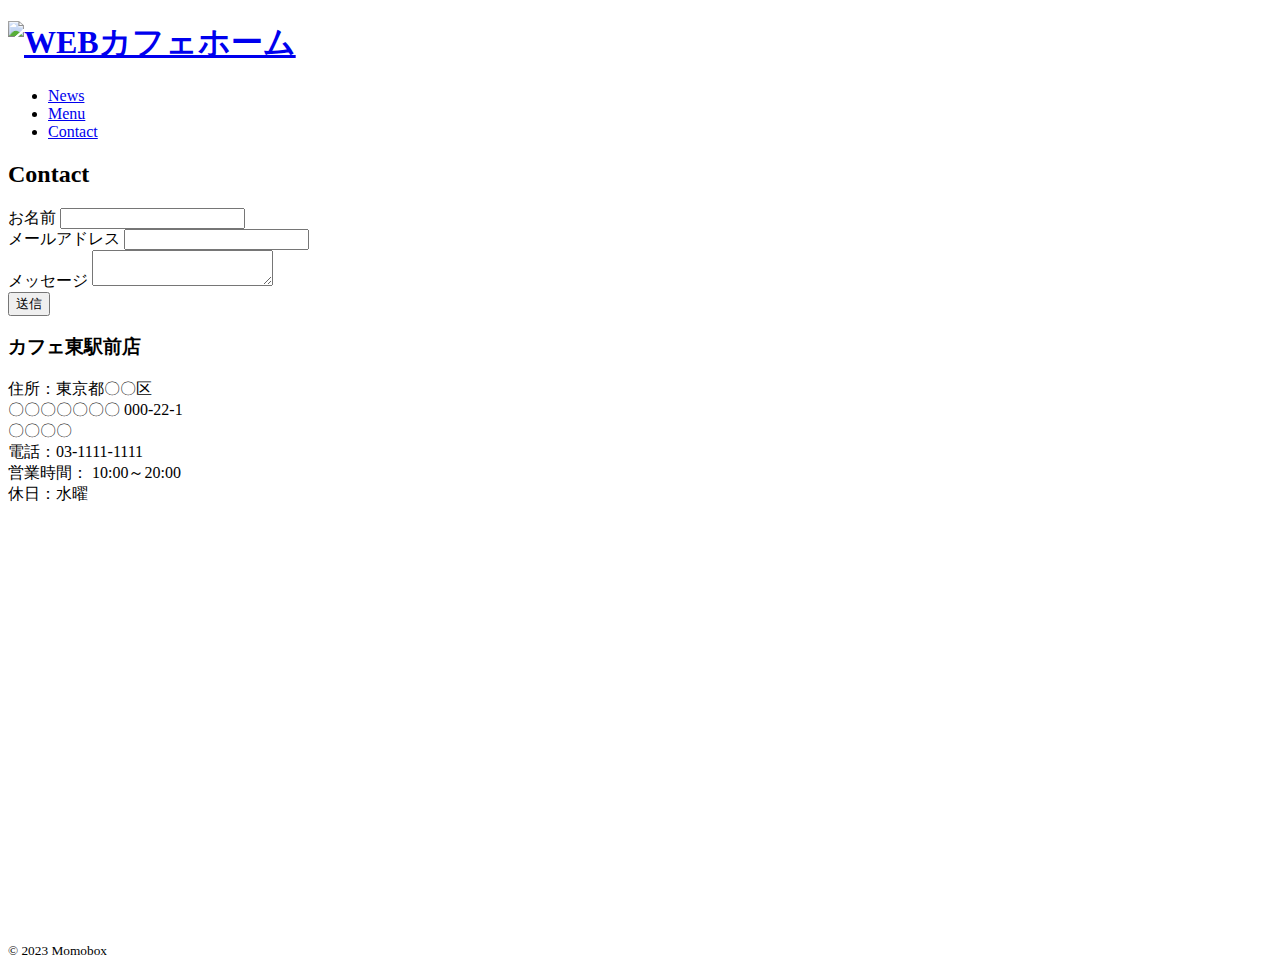
==== contact.html @ dd61d7e6 "Create contact.html" ====
<!doctype html>
<html lang="ja">
    <head>
        <meta charset="UTF-8">
        <title>WCB Cafe - CONTACT</title>
        <meta name="description"content="ブレンドコーヒーとヘルシーなオーガニックフードを提供するカフェ">

        <link rel="icon" type="image/png" href="images/favicon.png">

    <!--css-->
    <link rel="stylesheet"href="https://unpkg.com/ress/dist/ress.min.css">
    <link href="https://fonts.googleapis.com/css?family=Philosopher" rel="stylesheet">
    <link rel="stylesheet" href="css/wcb.css">
    </head>
    
 
    <body>
     <div id="contact" class="big-bg">
       <header class="page-header wrapper">
        <h1><a href="index.html"><img class="logo" src="images/logo.svg" alt="WEBカフェホーム"></a></h1>
        <nav>
            <ul class="main-nav">
                <li><a href="news.html">News</a></li>
                <li><a href="menu.html">Menu</a></li>
                <li><a href="contact.html">Contact</a></li>
            </ul>
        </nav>
      </header>

      <title>WCB cafe - CONTACT</title>
      <div id="contact" class="big-bd">
        <div class="wrapper">
            <h2 class="page-title">Contact</h2>
            <form action="#">
                <div>
                    <label for="name">お名前</label>
                    <input type="text" id="name" name="your-name">
                </div>

                <div>
                    <label for="email">メールアドレス</label>
                    <input type="email" id="email" name="your-email">
                </div>

                <div>
                    <label for="email">メッセージ</label>
                    <textarea id="message" id="message" name="your-message"></textarea>
                </div>

                <input type="submit" class="button" value="送信">

            </form>
        </div><!--/.wrapper-->
      </div><!--#contact-->

      <section id="location">
        <div class="wrapper">
            <div class="location-info">
                <h3 class="sub-title">カフェ東駅前店</h3>
                <p>
                    住所：東京都〇〇区<br>
                    〇〇〇〇〇〇〇 000-22-1<br>
                    〇〇〇〇<br>
                    電話：03-1111-1111<br>
                    営業時間： 10:00～20:00<br>
                    休日：水曜
                </p>
            </div><!--/.location-info-->
            <div class="location-map">
                <iframe src="https://www.google.com/maps/embed?pb=!1m18!1m12!1m3!1d3241.4468811907354!2d139.73433247627625!3d35.66599697259221!2m3!1f0!2f0!3f0!3m2!1i1024!2i768!4f13.1!3m3!1m2!1s0x60188b835eb8d1e9%3A0x2b7a60ac15c8822a!2z44CSMTA2LTAwMzIg5p2x5Lqs6YO95riv5Yy65YWt5pys5pyo77yS5LiB55uu77yU4oiS77yVIOWFreacrOacqETjgrnjgq_jgqjjgqI!5e0!3m2!1sja!2sjp!4v1688016078051!5m2!1sja!2sjp" width="800" height="400" style="border:0;" allowfullscreen="" loading="lazy" referrerpolicy="no-referrer-when-downgrade"></iframe>
            </div><!--/.location-map-->
        </div><!--/.wrapper-->
      </section><!--#location-->

    
     <footer>
        <div class="wrapper">
            <p><small>&copy; 2023 Momobox</small></p>
        </div>
     </footer>

    </body>
</htme>
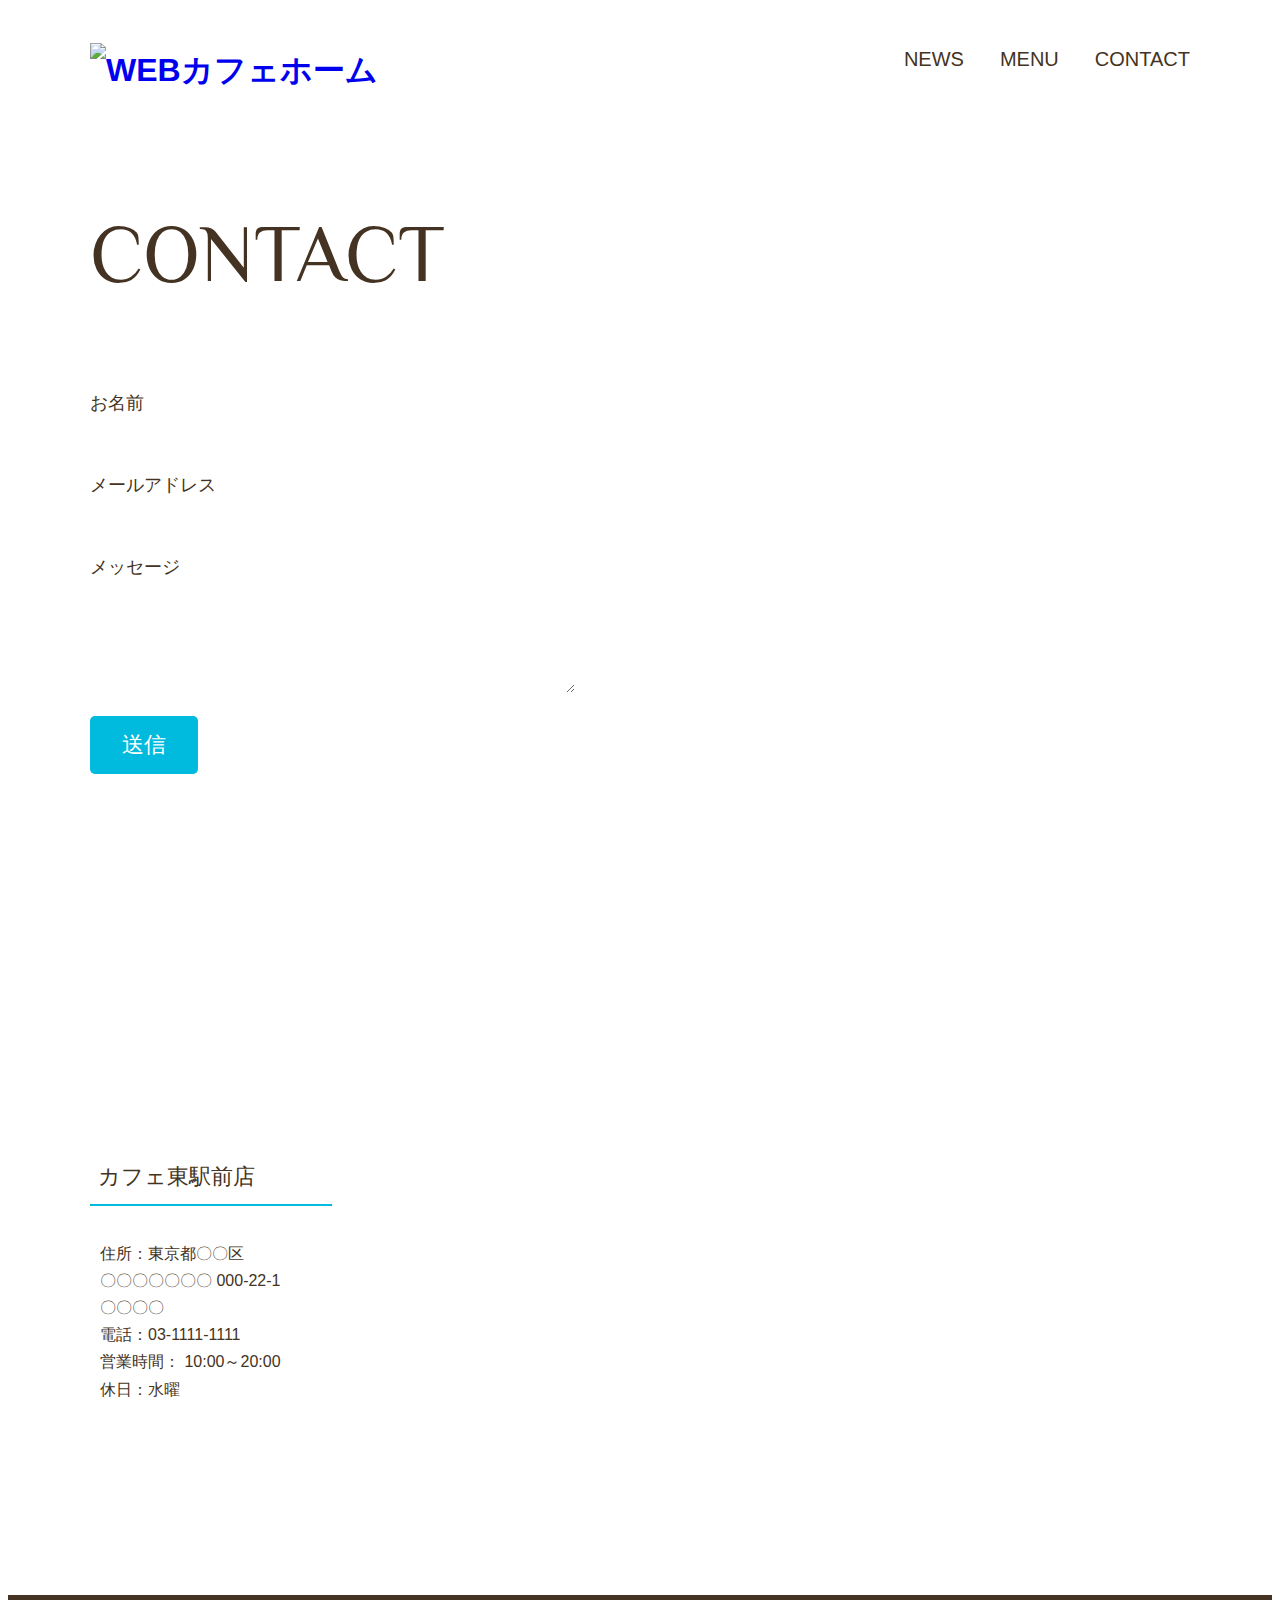
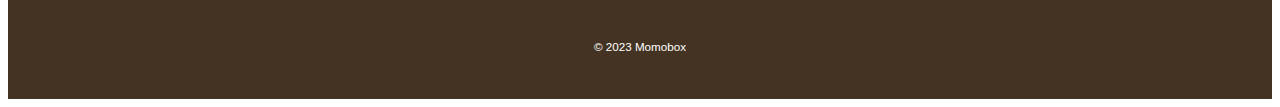
==== commit bbc8731d: "Update contact.html" ====
--- a/contact.html
+++ b/contact.html
@@ -5,12 +5,12 @@
         <title>WCB Cafe - CONTACT</title>
         <meta name="description"content="ブレンドコーヒーとヘルシーなオーガニックフードを提供するカフェ">
 
-        <link rel="icon" type="image/png" href="images/favicon.png">
+        <link rel="icon" type="image/png" href="https://github.com/i-mmk/wcb/blob/main/favicon.png?raw=true">
 
     <!--css-->
     <link rel="stylesheet"href="https://unpkg.com/ress/dist/ress.min.css">
     <link href="https://fonts.googleapis.com/css?family=Philosopher" rel="stylesheet">
-    <link rel="stylesheet" href="css/wcb.css">
+    <link rel="stylesheet" href="wcb.css">
     </head>
     
  
--- a/wcb.css
+++ b/wcb.css
@@ -0,0 +1,302 @@
+@charset "UTF-8";
+
+/*共通部分
+---------------------------------*/
+html{
+    font-size:100%;
+}
+body{
+    font-family: "Yu Gothic Medium","游ゴシック Medium",YuGothic,"游ゴシック体","ヒラギノ角ゴ　pro W3",sans-serif;
+    line-height:1.7;
+    color: #432
+}
+a{
+    text-decoration: none;
+}
+imag{
+    max-width: 100%
+}
+
+/*HEADER
+---------------------------------*/
+.logo{
+    width: 210px;
+    margin-top: 14px;
+}
+.main-nav{
+    display: flex;
+    font-size: 1.25rem;
+    text-transform: uppercase;
+    margin-top: 34px;
+    list-style: none;
+}
+.main-nav li{
+    margin-left: 36px;
+}
+.main-nav a{
+    color: #432
+}
+.main-nav a:hover{
+    color: #0bd;
+}
+.page-header{
+    display: flex;
+    justify-content: space-between;
+}
+.wrapper{
+    max-width: 1100px;
+    margin: 0 auto;
+    padding: 0 4%;
+}
+
+/*HOME
+---------------------------*/
+.home-content{
+    text-align: center;
+    margin-top: 10%;
+}
+.home-content p{
+    font-size: 1.125rem;
+    margin: 10px 0 42px;
+}
+
+/*見出し*/
+.page-title{
+    font-size: 5rem;
+    font-family: 'Philosopher', serif;
+    text-transform: uppercase;
+    font-weight: normal;
+}
+
+/*ボタン*/
+.button{
+    font-size: 1.375rem;
+    background: #0bd;
+    color: #fff;
+    border-radius: 5px;
+    padding: 18px 32px;
+}
+.button:hover{
+    background: #0090aa;
+}
+
+/*大きな背景画像*/
+.big-bg{
+    background-size: cover;
+    background-position: center top;
+    background-repeat: no-repeat;
+}
+#home{
+    background-image: url(https://github.com/i-mmk/wcb/blob/main/main-bg.jpg?raw=true);
+    background-blend-mode: hard-light;
+    min-height: 100vh;
+}
+#home .page-title{
+    text-transform: none;
+}
+
+/* NEWS
+--------------------*/
+#news{
+    background-image: url(../images/news-bg.jpg);
+    height: 270px;
+    margin-bottom: 40px;
+}
+#news .page-title{
+    text-align: center;
+}
+
+.news-contents{
+    display: flex;
+    justify-content: space-between;
+    margin-bottom: 50px;
+}
+
+/*記事部分*/
+article{
+    width: 60%;
+    order: 2;
+}
+article img{
+    width: 100%;
+    margin-bottom: 20px;
+}
+article p{
+    margin-bottom: 1rem;
+}
+
+/*サイドバー*/
+aside{
+    width: 22%;
+    order: 3;
+}
+aside p{
+    padding: 12px 10px;
+}
+ad{
+    order: 1;
+}
+
+.post-info{
+    position: relative;
+    padding-top: 4px;
+    margin-bottom: 40px;
+}
+.post-date{
+    background: #0bd;
+    border-radius: 50%;
+    color: #fff;
+    width: 100px;
+    height: 100px;
+    font-size: 1.625rem;
+    text-align: center;
+    position: absolute;
+    top: 0;
+    padding-top: 10px;
+}
+.post-date span{
+    font-size: 1rem;
+    border-top: 1px rgba(255,255,255,.5) solid;
+    padding-top: 6px;
+    display: block;
+    width: 60%;
+    margin: 0 auto;
+}
+.post-title{
+    font-family: "Yu Mincho", "YuMincho", serif;
+    font-size: 2rem;
+    font-weight: normal;
+}
+.post-title,.post-cat{
+    margin-left: 120px;
+}
+.sub-title{
+    font-size: 1.375rem;
+    padding: 0 8px 8px;
+    border-bottom: 2px #0bd solid;
+    font-weight: normal;
+}
+.sub-menu{
+    margin-bottom: 60px;
+    list-style: none;
+}
+.sub-menu li{
+    border-bottom: 1px #ddd solid;
+}
+.sub-menu a{
+    color: #432;
+    padding: 10px;
+    display: block;
+}
+.sub-menu a:hover{
+    color: #0bd;
+}
+
+/*MENU
+------------------------------*/
+#menu{
+    background-image: url(../images/menu-bg.jpg);
+    min-height: 100vh;
+}
+.menu-content{
+    max-width: 560px;
+    margin-top: 10%;
+}
+.menu-content .page-title{
+    text-align: center;
+}
+.menu-content p{
+    font-size: 1.125rem;
+    margin: 10px 0 0;
+}
+.grid{
+    display: grid;
+    gap: 26px;
+    grid-template-columns: 1fr 1fr 1fr;
+    margin-top: 6%;
+    margin-bottom: 50px;
+}
+.big-box {
+    grid-column: 1 / 3;
+    grid-row: 1 / 3;
+  }
+  .big-box img {
+    height: 94%;
+    width: 100%;
+    object-fit: cover;
+  }
+
+
+/* CONTACT--------------------*/
+#contact{
+    background-image:  url(../images/contact-bg.jpg);
+    min-height: 100vh;
+}
+
+/* フォーム */
+form div{
+    margin-bottom: 14px;
+}
+label{
+    font-size: 1.125rem;
+    margin-bottom: 10px;
+    display: block;
+}
+input[type="text"],
+input[type="email"],
+textarea{
+    background: rgba(255, 255, 255, .5);
+    border: 1px #fff solid;
+    border-radius: 5px;
+    padding 10px;
+    font-size: 1rem;
+}
+input[type="text"],
+input[type="email"]{
+    width: 100%;
+    max-width: 240px;
+}
+textarea{
+    width: 100%;
+    max-width: 480px;
+    height: 6rem;
+}
+input[type="submit"]{
+    border: none;
+    cursor: pointer;
+    line-height: 1;
+}
+
+/* 店舗情報・地図 */
+#location{
+    background-color: #fff;
+    padding: 4% 0;
+}
+#location .wrapper{
+    display: flex;
+    justify-content: space-between;
+}
+.location-info{
+    width: 22%;
+}
+.location-info p{
+    padding: 12px 10px;
+}
+.location-map{
+    width: 74%;
+}
+iframe{
+    width: 100%;
+}
+
+/*フッター
+----------------------------*/
+footer{
+    background: #432;
+    text-align: center;
+    padding: 26px 0;
+}
+footer p{
+    color: #fff;
+    font-size: 0.875rem;
+}
